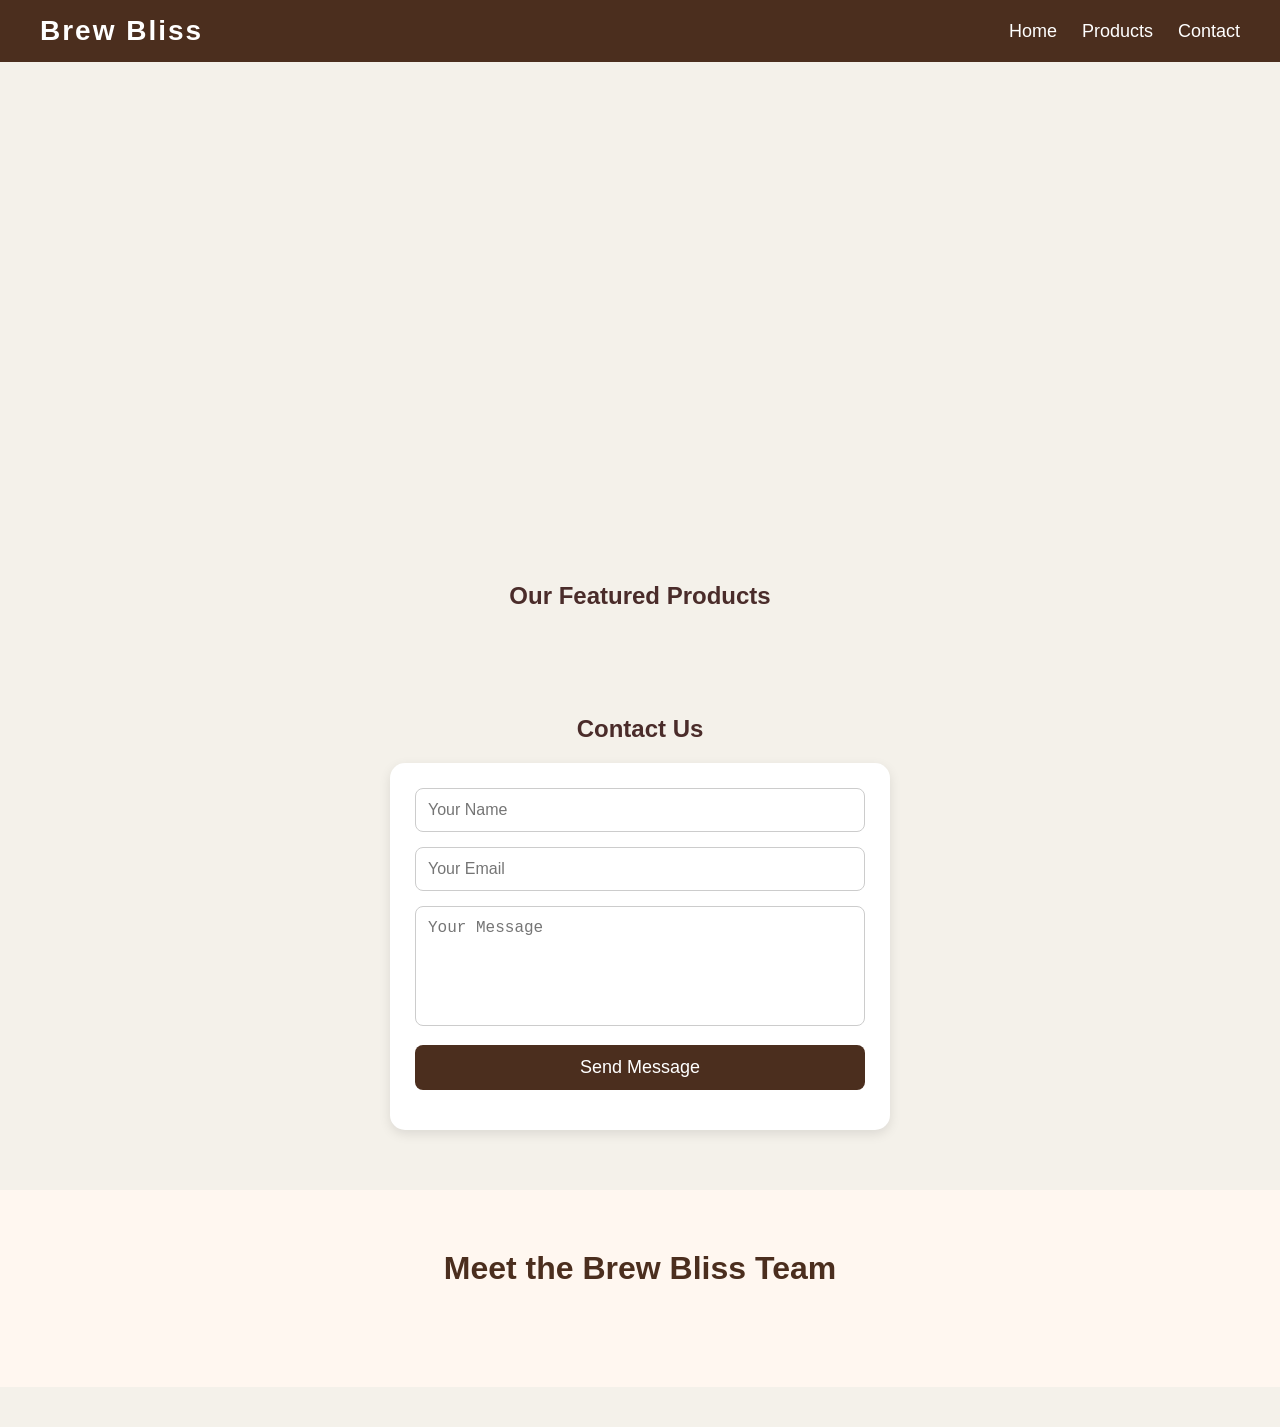
==== client/page.html @ 37024b24 "Initial Commit" ====
<!DOCTYPE html>
<html lang="en">

<head>
    <meta charset="UTF-8">
    <meta name="viewport" content="width=device-width, initial-scale=1.0">
    <title>Brew Bliss Coffee</title>
    <link rel="stylesheet" href="styles.css">
</head>

<body>

    <!-- NAVBAR -->
    <nav>
        <div class="logo">Brew Bliss</div>
        <ul class="nav-links">
            <li><a href="#">Home</a></li>
            <li><a href="./index.html">Products</a></li>
            <li><a href="#contact">Contact</a></li>
        </ul>
    </nav>

    <!-- HERO + SLIDESHOW -->
    <section class="hero">
        <div class="slideshow-container" id="slideshow">
            <!-- JS will insert slides here -->
        </div>
    </section>

    <!-- PRODUCT SECTION -->
    <section id="products" class="product-section">
        <h2>Our Featured Products</h2>
        <div class="product-list" id="productList">
            <!-- JS will insert product cards here -->
        </div>
    </section>

    <!-- CONTACT PLACEHOLDER -->
    <section id="contact" class="contact-section">
        <h2>Contact Us</h2>

        <form id="contactForm" class="contact-form">
            <div class="form-group">
                <input type="text" id="name" placeholder="Your Name" required>
            </div>

            <div class="form-group">
                <input type="email" id="email" placeholder="Your Email" required>
            </div>

            <div class="form-group">
                <textarea id="message" placeholder="Your Message" required></textarea>
            </div>

            <button type="submit" class="submit-btn">Send Message</button>

            <p id="responseMessage" class="response-msg"></p>
        </form>
    </section>


    <!-- Team Section -->

    <section id="contact" class="team-section">
        <h2 class="team-title">Meet the Brew Bliss Team</h2>
        <div id="teamContainer" class="team-container"></div>
    </section>

    <script>

    </script>


    <script src="app.js"></script>
    <script src="script.js"></script>
</body>

</html>
---- client/styles.css ----
/* GLOBAL */
* {
    margin: 0;
    padding: 0;
    box-sizing: border-box;
}

body {
    font-family: "Poppins", sans-serif;
    background: #f4f1ea; /* coffee cream background */
    color: #4a2c2a; /* deep coffee brown */
    padding-bottom: 40px;
}

/* HEADER */
header {
    text-align: center;
    padding: 40px 20px;
    background: linear-gradient(to bottom, #4a2c2a, #6a463b);
    color: #fff;
}

header h1 {
    font-size: 3rem;
    margin-bottom: 10px;
    letter-spacing: 1px;
}

header p {
    font-size: 1.2rem;
    opacity: 0.9;
}

/* PRODUCTS */
.products-section {
    width: 90%;
    max-width: 1200px;
    margin: 40px auto;
}

.products-section h2 {
    font-size: 2rem;
    margin-bottom: 20px;
    text-align: center;
}

.product-list {
    display: grid;
    grid-template-columns: repeat(auto-fit, minmax(260px, 1fr));
    gap: 25px;
}

/* PRODUCT CARD */
.product-card {
    background: #fff;
    border-radius: 15px;
    padding: 15px;
    box-shadow: 0 6px 15px rgba(0,0,0,0.15);
    transition: 0.3s ease;
    overflow: hidden;
}

.product-card:hover {
    transform: translateY(-5px);
    box-shadow: 0 10px 18px rgba(0,0,0,0.22);
}

.product-card img {
    width: 100%;
    height: 220px;
    object-fit: cover;
    border-radius: 12px;
}

.product-card h3 {
    margin: 15px 0 10px;
    font-size: 1.3rem;
    color: #3c241e;
}

.product-card p {
    font-size: 0.95rem;
    line-height: 1.4;
    height: 45px;
    overflow: hidden;
    color: #6b4f4f;
}

.price {
    margin-top: 10px;
    font-size: 1.2rem;
    font-weight: bold;
    color: #4a2c2a;
    text-align: center;
}

/* Landing Page */
/* NAVBAR */
nav {
    display: flex;
    justify-content: space-between;
    align-items: center;
    padding: 15px 40px;
    background: #4b2e1e;
    color: white;
}

.logo {
    font-size: 28px;
    font-weight: bold;
    letter-spacing: 2px;
}

.nav-links {
    list-style: none;
    display: flex;
    gap: 25px;
}

.nav-links a {
    color: white;
    text-decoration: none;
    font-size: 18px;
}

/* SLIDESHOW */
.slideshow-container {
    width: 100%;
    height: 480px;
    overflow: hidden;
    position: relative;
}

.slide {
    width: 100%;
    height: 480px;
    background-size: cover;
    background-position: center;
    position: absolute;
    opacity: 0;
    transition: opacity 1s ease-in-out;
}

.slide.active {
    opacity: 1;
}

/* PRODUCT SECTION */
.product-section {
    padding: 40px;
    text-align: center;
}

.product-list {
    display: grid;
    grid-template-columns: repeat(auto-fill, minmax(250px, 1fr));
    gap: 25px;
    margin-top: 25px;
}

.product-card {
    background: white;
    padding: 15px;
    border-radius: 15px;
    box-shadow: 0px 4px 10px rgba(0,0,0,0.1);
}

.product-card img {
    width: 100%;
    border-radius: 10px;
}

/* CONTACT */
.contact-section {
    padding: 40px;
    text-align: center;
}

/* CONTACT FORM */
.contact-form {
    max-width: 500px;
    margin: 20px auto;
    padding: 25px;
    background: white;
    border-radius: 15px;
    box-shadow: 0 4px 12px rgba(0,0,0,0.1);
}

.form-group {
    margin-bottom: 15px;
}

.contact-form input,
.contact-form textarea {
    width: 100%;
    padding: 12px;
    border-radius: 8px;
    border: 1px solid #ccc;
    font-size: 16px;
}

.contact-form textarea {
    height: 120px;
    resize: none;
}

.submit-btn {
    width: 100%;
    padding: 12px;
    background: #4b2e1e;
    color: white;
    font-size: 18px;
    border: none;
    border-radius: 8px;
    cursor: pointer;
}

.submit-btn:hover {
    background: #6a3f29;
}

.response-msg {
    margin-top: 15px;
    text-align: center;
    font-size: 16px;
}



.team-section {
    padding: 60px 20px;
    background: #fff7f0;
    text-align: center;
}

.team-title {
    font-size: 32px;
    margin-bottom: 40px;
    color: #4b2e1e;
}

.team-container {
    display: flex;
    justify-content: center;
    gap: 30px;
    flex-wrap: wrap;
}

.team-card {
    background: #ffffff;
    padding: 25px;
    border-radius: 18px;
    width: 280px;
    box-shadow: 0 6px 18px rgba(0,0,0,0.15);
    transition: 0.3s ease;
}

.team-card:hover {
    transform: translateY(-5px);
}

.team-card img {
    width: 100%;
    height: 220px;
    object-fit: cover;
    border-radius: 15px;
    margin-bottom: 15px;
}

.team-card h3 {
    font-size: 22px;
    color: #4b2e1e;
    margin-bottom: 5px;
}

.role {
    font-weight: bold;
    color: #8a5a3b;
    margin-bottom: 10px;
}

.desc {
    font-size: 15px;
    color: #4a3b34;
    margin-bottom: 10px;
}

.contact-info {
    font-size: 14px;
    color: #6a3f29;
}
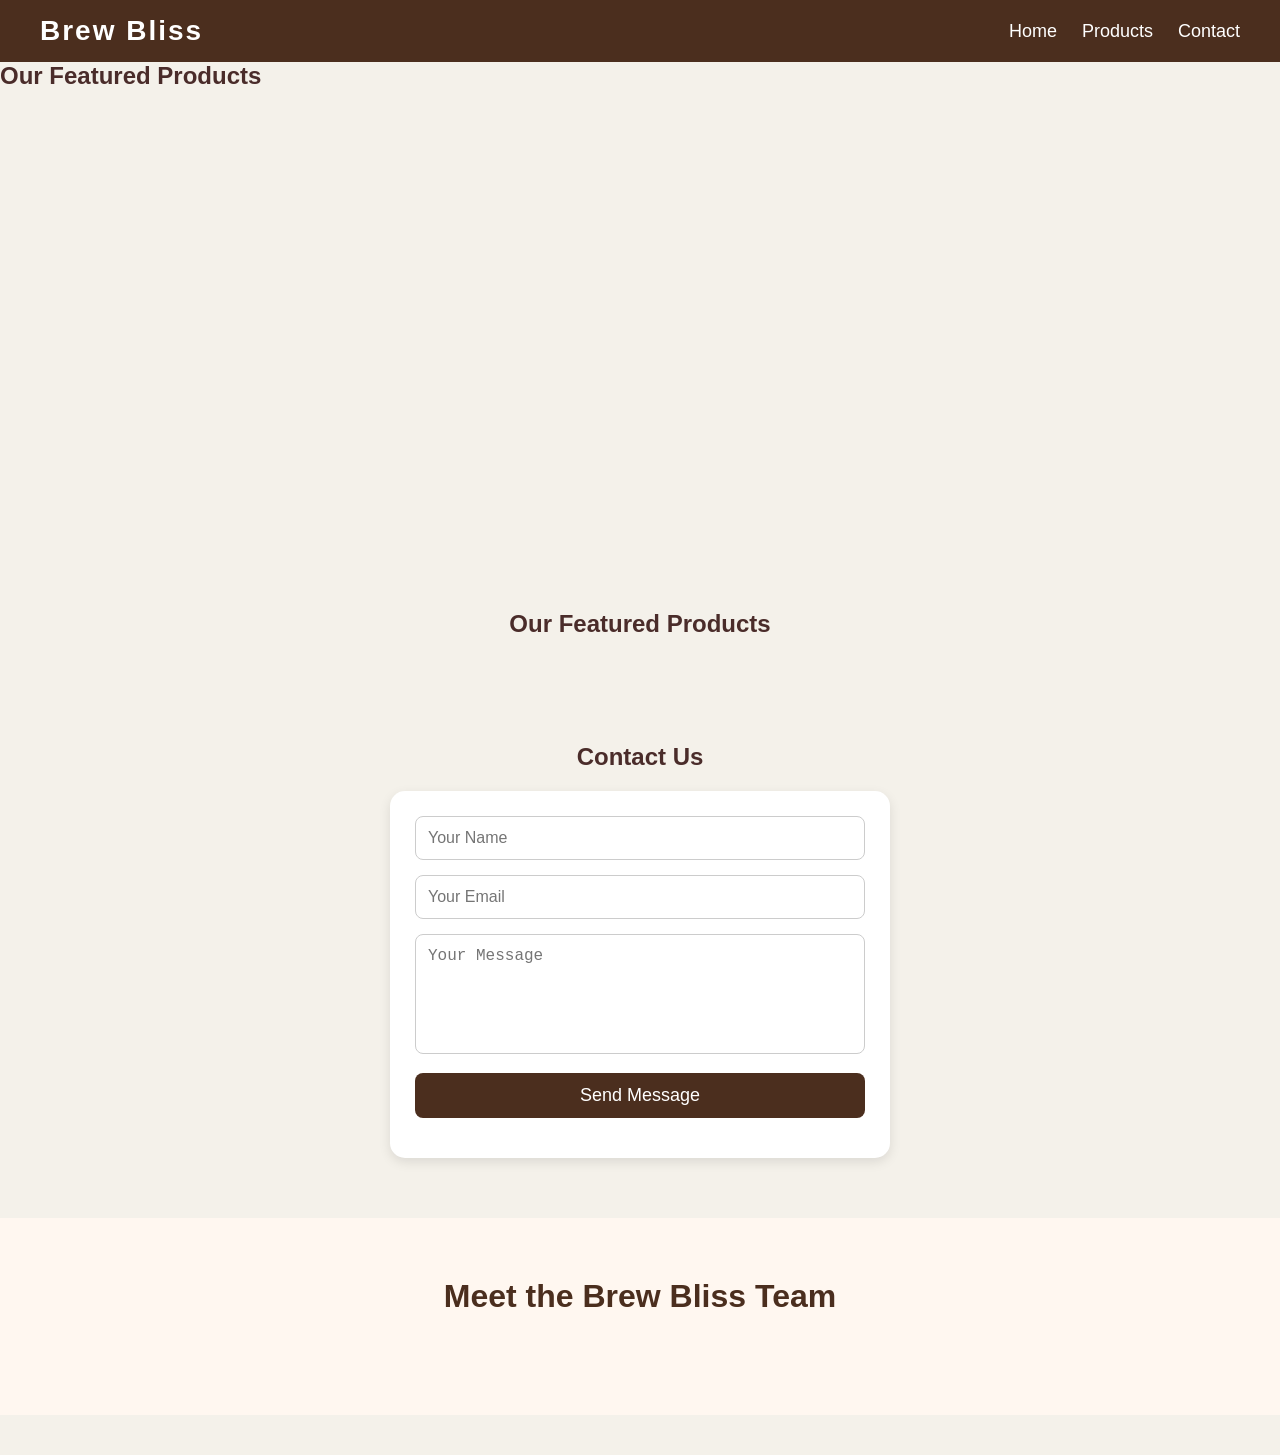
==== commit 8879d826: "Initial Commit" ====
--- a/client/page.html
+++ b/client/page.html
@@ -22,15 +22,16 @@
 
     <!-- HERO + SLIDESHOW -->
     <section class="hero">
-        <div class="slideshow-container" id="slideshow">
-            <!-- JS will insert slides here -->
-        </div>
+           <h2>Our Featured Products</h2>
+        <div class="slideshow-container" id="slideshow"></div>
     </section>
+
 
     <!-- PRODUCT SECTION -->
     <section id="products" class="product-section">
         <h2>Our Featured Products</h2>
-        <div class="product-list" id="productList">
+        <div class="product-list" id="featuredList">
+
             <!-- JS will insert product cards here -->
         </div>
     </section>
@@ -72,7 +73,6 @@
 
 
     <script src="app.js"></script>
-    <script src="script.js"></script>
 </body>
 
 </html>
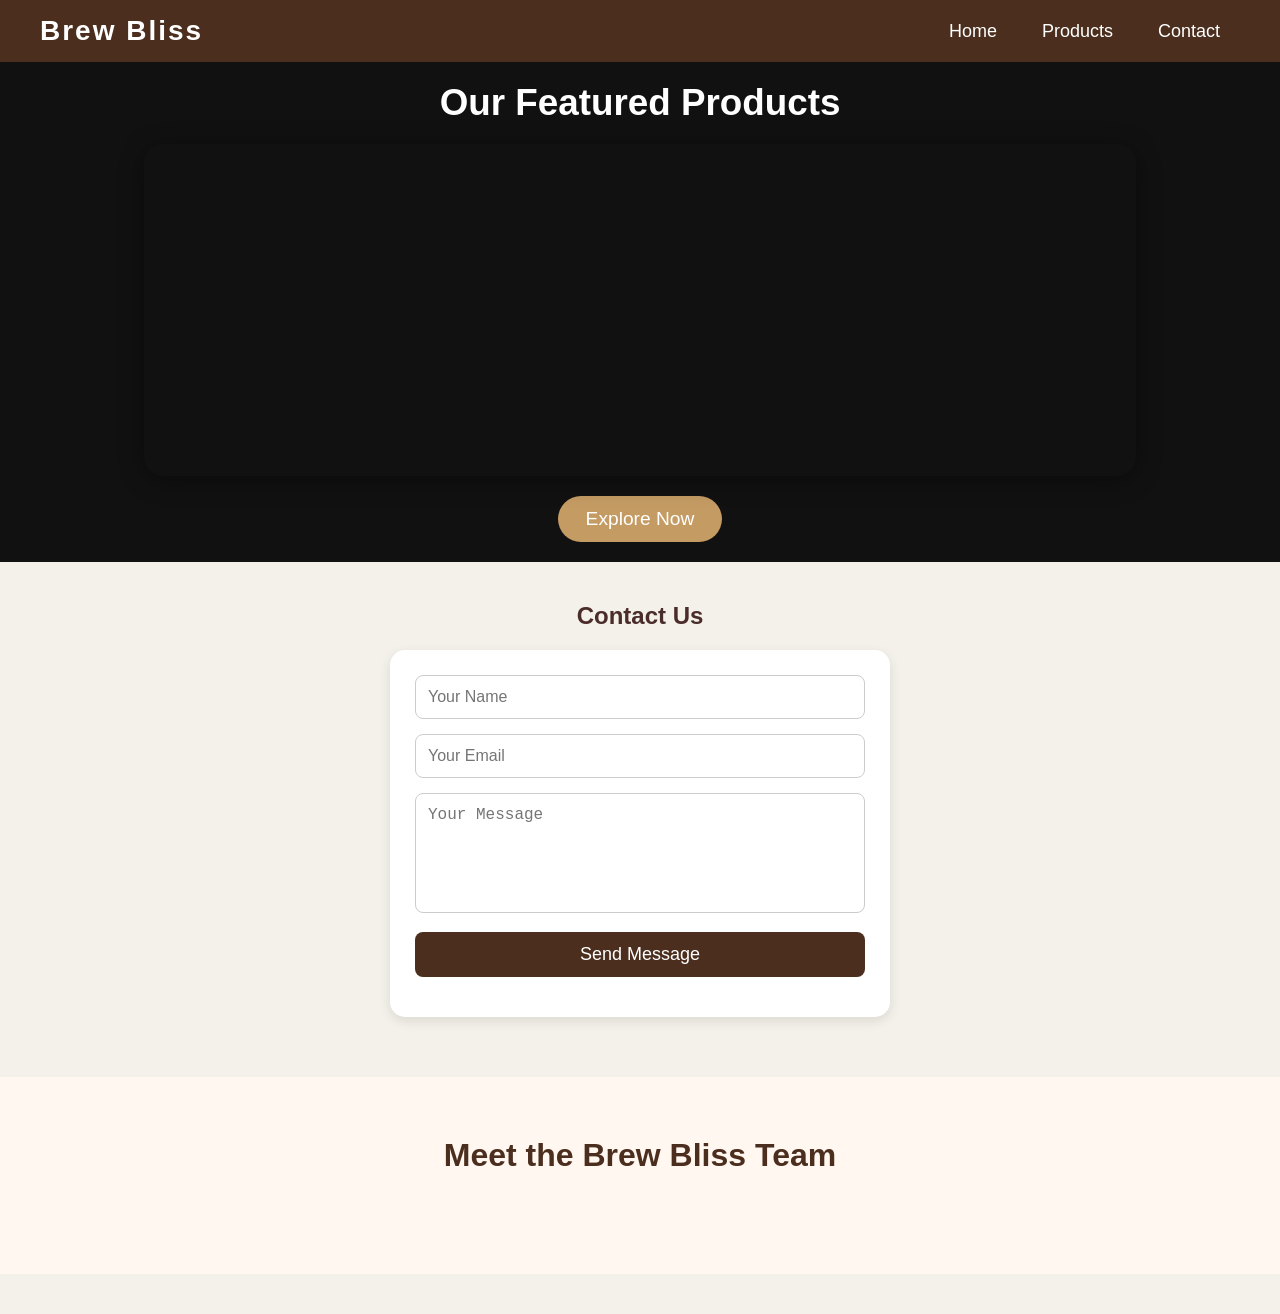
==== commit 47adcd65: "Initial Commit" ====
--- a/client/page.html
+++ b/client/page.html
@@ -21,20 +21,16 @@
     </nav>
 
     <!-- HERO + SLIDESHOW -->
-    <section class="hero">
-           <h2>Our Featured Products</h2>
-        <div class="slideshow-container" id="slideshow"></div>
-    </section>
+<section class="hero">
+    <h2 class="hero-title">Our Featured Products</h2>
+
+    <div class="slideshow-container" id="slideshow"></div>
+
+    <button class="explore-btn">Explore Now</button>
+</section>
 
 
-    <!-- PRODUCT SECTION -->
-    <section id="products" class="product-section">
-        <h2>Our Featured Products</h2>
-        <div class="product-list" id="featuredList">
 
-            <!-- JS will insert product cards here -->
-        </div>
-    </section>
 
     <!-- CONTACT PLACEHOLDER -->
     <section id="contact" class="contact-section">
--- a/client/styles.css
+++ b/client/styles.css
@@ -124,19 +124,43 @@
 }
 
 /* SLIDESHOW */
+/* HERO SECTION */
+.hero {
+    width: 100%;
+    height: 500px;
+    position: relative;
+    overflow: hidden;
+    display: flex;
+    flex-direction: column;
+    justify-content: center;
+    align-items: center;
+    background: #111;
+    padding: 20px;
+}
+
+.hero-title {
+    font-size: 2.3rem;
+    color: #fff;
+    margin-bottom: 20px;
+    text-align: center;
+}
+
+/* SLIDESHOW */
 .slideshow-container {
-    width: 100%;
-    height: 480px;
+    position: relative;
+    width: 80%;
+    height: 350px;
+    border-radius: 20px;
     overflow: hidden;
-    position: relative;
+    box-shadow: 0 4px 25px rgba(0,0,0,0.4);
 }
 
 .slide {
-    width: 100%;
-    height: 480px;
+    position: absolute;
+    width: 100%;
+    height: 100%;
     background-size: cover;
     background-position: center;
-    position: absolute;
     opacity: 0;
     transition: opacity 1s ease-in-out;
 }
@@ -144,6 +168,26 @@
 .slide.active {
     opacity: 1;
 }
+
+/* CTA BUTTON */
+.explore-btn {
+    margin-top: 20px;
+    padding: 12px 28px;
+    font-size: 1.2rem;
+    background: #c49b63;
+    color: #fff;
+    border: none;
+    outline: none;
+    border-radius: 30px;
+    cursor: pointer;
+    transition: 0.3s ease;
+}
+
+.explore-btn:hover {
+    background: #a27843;
+    transform: scale(1.05);
+}
+
 
 /* PRODUCT SECTION */
 .product-section {
@@ -289,3 +333,112 @@
     font-size: 14px;
     color: #6a3f29;
 }
+
+
+/* Buy Button */
+.buy-btn {
+    margin-top: 10px;
+    padding: 10px 18px;
+    background: #c49b63;
+    color: #fff;
+    border: none;
+    cursor: pointer;
+    border-radius: 25px;
+    transition: 0.3s ease;
+}
+
+.buy-btn:hover {
+    background: #a27843;
+    transform: scale(1.05);
+}
+
+/* Header */
+.main-header {
+    background: #2c2c2c;
+    color: white;
+    padding: 20px 40px;
+    display: flex;
+    justify-content: space-between;
+    align-items: center;
+}
+
+.main-header .logo {
+    font-size: 28px;
+    font-weight: bold;
+}
+
+nav a {
+    margin-right: 20px;
+    color: #fff;
+    text-decoration: none;
+    font-size: 16px;
+}
+
+.cart-btn {
+    background: #ffae00;
+    padding: 8px 15px;
+    border-radius: 6px;
+    cursor: pointer;
+    font-weight: bold;
+}
+
+/* Product Section */
+.products-section {
+    padding: 40px;
+    text-align: center;
+}
+
+.product-list {
+    display: grid;
+    grid-template-columns: repeat(auto-fit, minmax(250px, 1fr));
+    gap: 25px;
+    margin-top: 20px;
+}
+
+.product-card {
+    background: #fff;
+    padding: 20px;
+    border-radius: 10px;
+    box-shadow: 0px 4px 8px rgba(0,0,0,0.15);
+    transition: 0.3s;
+}
+
+.product-card:hover {
+    transform: scale(1.03);
+}
+
+.product-card img {
+    width: 100%;
+    height: 180px;
+    object-fit: cover;
+    border-radius: 10px;
+}
+
+.product-buttons {
+    display: flex;
+    justify-content: space-between;
+    margin-top: 15px;
+}
+
+.add-cart {
+    background: #333;
+    color: white;
+    border: none;
+    padding: 10px 12px;
+    border-radius: 6px;
+    cursor: pointer;
+}
+
+.buy-now {
+    background: #ff6b00;
+    color: white;
+    border: none;
+    padding: 10px 12px;
+    border-radius: 6px;
+    cursor: pointer;
+}
+
+.buy-now:hover {
+    background: #e55f00;
+}
+
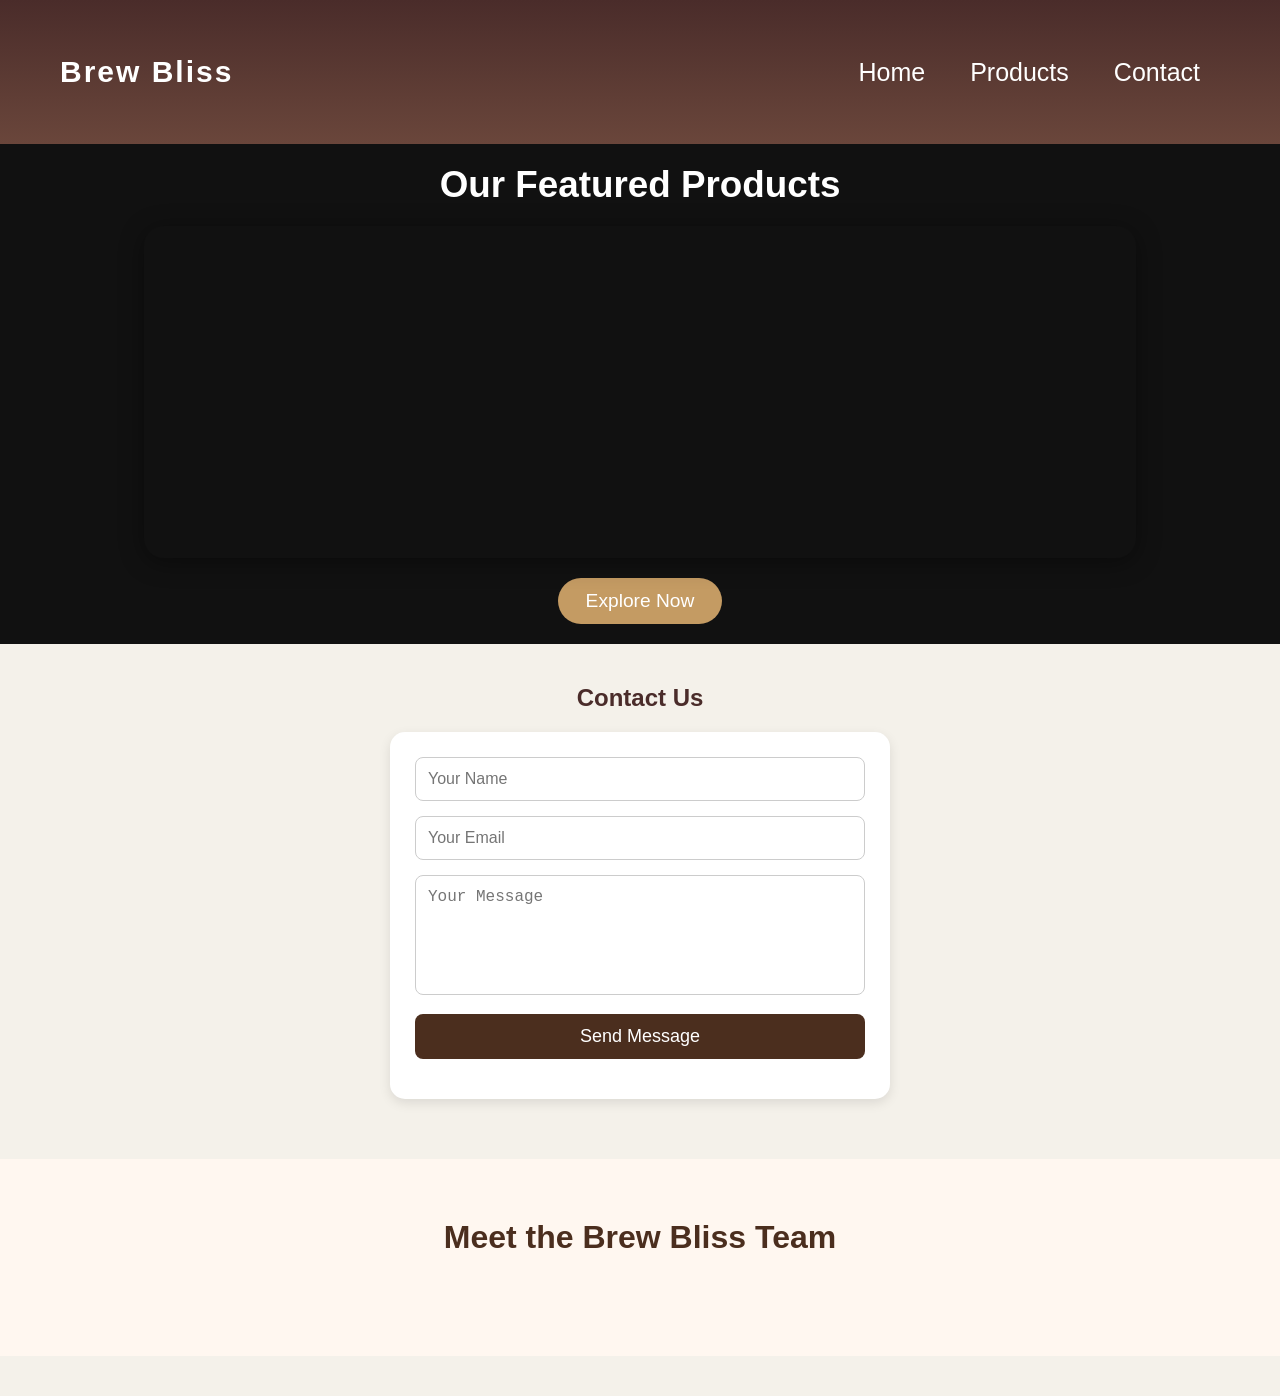
==== commit 69542cf5: "edit some css header" ====
--- a/client/page.html
+++ b/client/page.html
@@ -11,7 +11,8 @@
 <body>
 
     <!-- NAVBAR -->
-    <nav>
+<header>
+        <nav>
         <div class="logo">Brew Bliss</div>
         <ul class="nav-links">
             <li><a href="#">Home</a></li>
@@ -19,6 +20,7 @@
             <li><a href="#contact">Contact</a></li>
         </ul>
     </nav>
+</header>
 
     <!-- HERO + SLIDESHOW -->
 <section class="hero">
@@ -61,14 +63,13 @@
     <section id="contact" class="team-section">
         <h2 class="team-title">Meet the Brew Bliss Team</h2>
         <div id="teamContainer" class="team-container"></div>
+
     </section>
-
-    <script>
-
-    </script>
 
 
     <script src="app.js"></script>
 </body>
 
-</html>+</html>
+
+
--- a/client/styles.css
+++ b/client/styles.css
@@ -3,6 +3,7 @@
     margin: 0;
     padding: 0;
     box-sizing: border-box;
+    scroll-behavior: smooth;
 }
 
 body {
@@ -18,6 +19,9 @@
     padding: 40px 20px;
     background: linear-gradient(to bottom, #4a2c2a, #6a463b);
     color: #fff;
+    position: sticky;
+    top: 0;
+    z-index: 1000;
 }
 
 header h1 {
@@ -101,12 +105,11 @@
     justify-content: space-between;
     align-items: center;
     padding: 15px 40px;
-    background: #4b2e1e;
     color: white;
 }
 
 .logo {
-    font-size: 28px;
+    font-size: 30px;
     font-weight: bold;
     letter-spacing: 2px;
 }
@@ -120,7 +123,7 @@
 .nav-links a {
     color: white;
     text-decoration: none;
-    font-size: 18px;
+    font-size: 25px;
 }
 
 /* SLIDESHOW */
@@ -442,3 +445,105 @@
     background: #e55f00;
 }
 
+
+/* Modal Base */
+.modal {
+    display: none;
+    position: fixed;
+    top: 0;
+    left: 0;
+    width: 100%;
+    height: 100%;
+    background: rgba(0,0,0,0.6);
+    justify-content: center;
+    align-items: center;
+}
+
+.modal-content {
+    background: white;
+    width: 350px;
+    padding: 20px;
+    border-radius: 10px;
+    animation: fadeIn 0.3s ease;
+}
+
+@keyframes fadeIn {
+    from {transform: translateY(-20px); opacity: 0;}
+    to {transform: translateY(0); opacity: 1;}
+}
+
+.close {
+    float: right;
+    font-size: 25px;
+    cursor: pointer;
+}
+
+.buy-img {
+    width: 100%;
+    border-radius: 10px;
+    margin: 10px 0;
+}
+
+.buy-now-btn, .checkout-btn {
+    width: 100%;
+    padding: 12px;
+    background: #4A2C2A;
+    color: white;
+    border: none;
+    border-radius: 8px;
+    cursor: pointer;
+    margin-top: 15px;
+}
+
+
+/* Modal */
+.modal {
+  display: none;
+  position: fixed;
+  z-index: 9999;
+  left: 0;
+  top: 0;
+  width: 100%;
+  height: 100%;
+  background: rgba(0,0,0,0.6);
+  justify-content: center;
+  align-items: center;
+}
+
+.modal-content {
+  background: #fff;
+  padding: 20px;
+  width: 350px;
+  border-radius: 10px;
+  text-align: center;
+  animation: pop .2s ease;
+}
+
+@keyframes pop {
+  0% { transform: scale(0.7); opacity: 0; }
+  100% { transform: scale(1); opacity: 1; }
+}
+
+.close {
+  float: right;
+  font-size: 25px;
+  cursor: pointer;
+}
+
+.btn-primary {
+  background: #2a7bf6;
+  color: white;
+  padding: 10px 20px;
+  border-radius: 6px;
+  border: none;
+  cursor: pointer;
+  margin-top: 10px;
+}
+
+.cart-item {
+  background: #f3f3f3;
+  padding: 10px;
+  margin-bottom: 8px;
+  border-radius: 6px;
+  text-align: left;
+}
